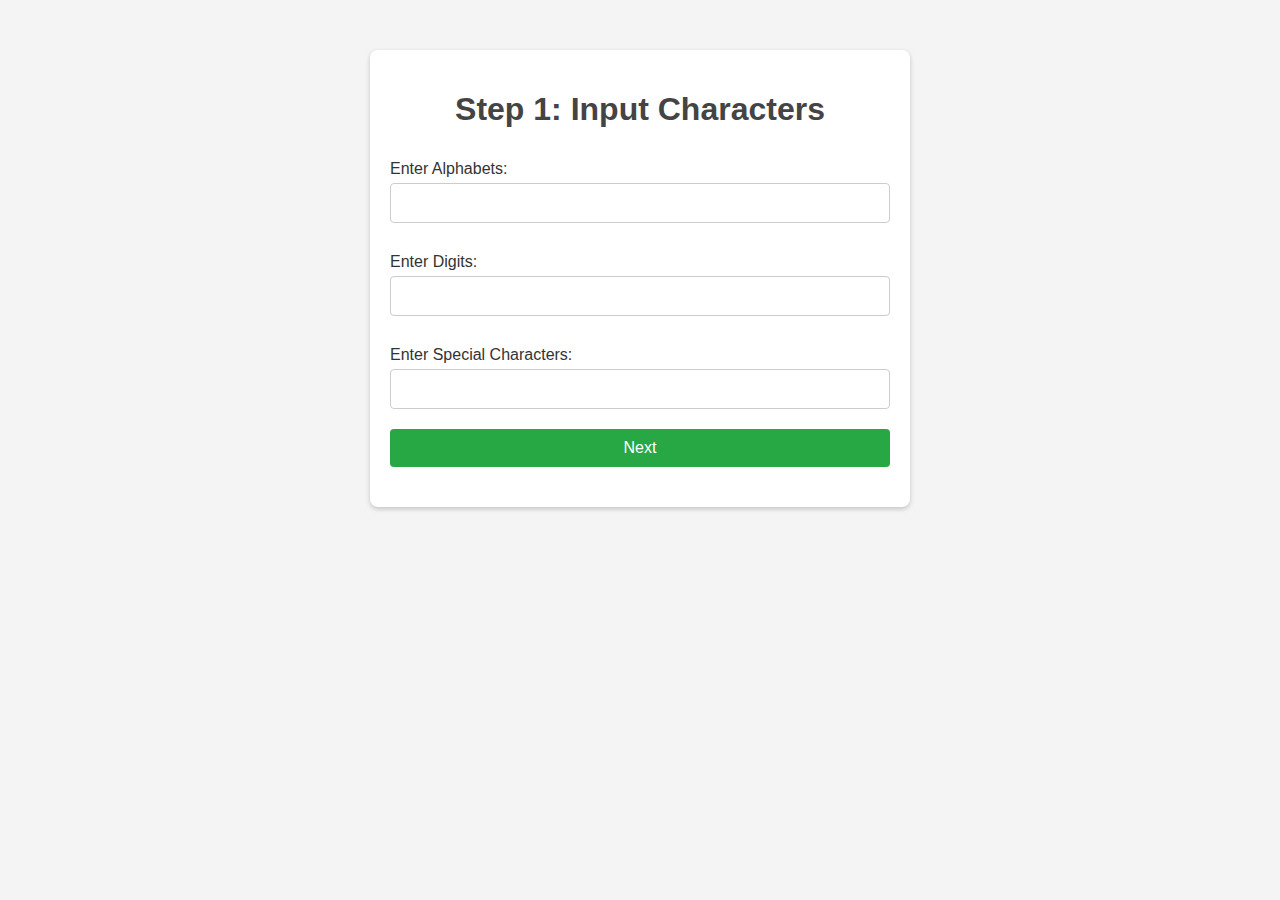
==== index.html @ d559f673 "Rename alphabets.html to index.html" ====
<!DOCTYPE html>
<html lang="en">
<head>
  <meta charset="UTF-8">
  <meta name="viewport" content="width=device-width, initial-scale=1.0">
  <title>Step 1: Input Characters</title>
  <link rel="stylesheet" href="style.css">
</head>
<body>
  <div class="container">
    <h1>Step 1: Input Characters</h1>
    <form action="numbers.html" method="GET">
      <label for="alphabets">Enter Alphabets:</label>
      <input type="text" id="alphabets" name="alphabets" required>
      
      <label for="digits">Enter Digits:</label>
      <input type="text" id="digits" name="digits" required>
      
      <label for="special">Enter Special Characters:</label>
      <input type="text" id="special" name="special" required>
      
      <button type="submit">Next</button>
    </form>
  </div>
</body>
</html>
---- style.css ----
body {
  font-family: Arial, sans-serif;
  margin: 0;
  padding: 0;
  background-color: #f4f4f4;
  color: #333;
}

.container {
  max-width: 500px;
  margin: 50px auto;
  padding: 20px;
  background: white;
  box-shadow: 0 2px 5px rgba(0, 0, 0, 0.2);
  border-radius: 8px;
}

h1, h2 {
  text-align: center;
  color: #444;
}

form {
  display: flex;
  flex-direction: column;
}

label {
  margin: 10px 0 5px;
}

input, button {
  padding: 10px;
  margin-bottom: 20px;
  border: 1px solid #ccc;
  border-radius: 4px;
  font-size: 16px;
}

button {
  background-color: #28a745;
  color: white;
  cursor: pointer;
  border: none;
}

button:hover {
  background-color: #218838;
}

#result {
  text-align: center;
  margin-top: 20px;
}

#password-output {
  font-weight: bold;
  color: #0056b3;
  word-break: break-word;
}
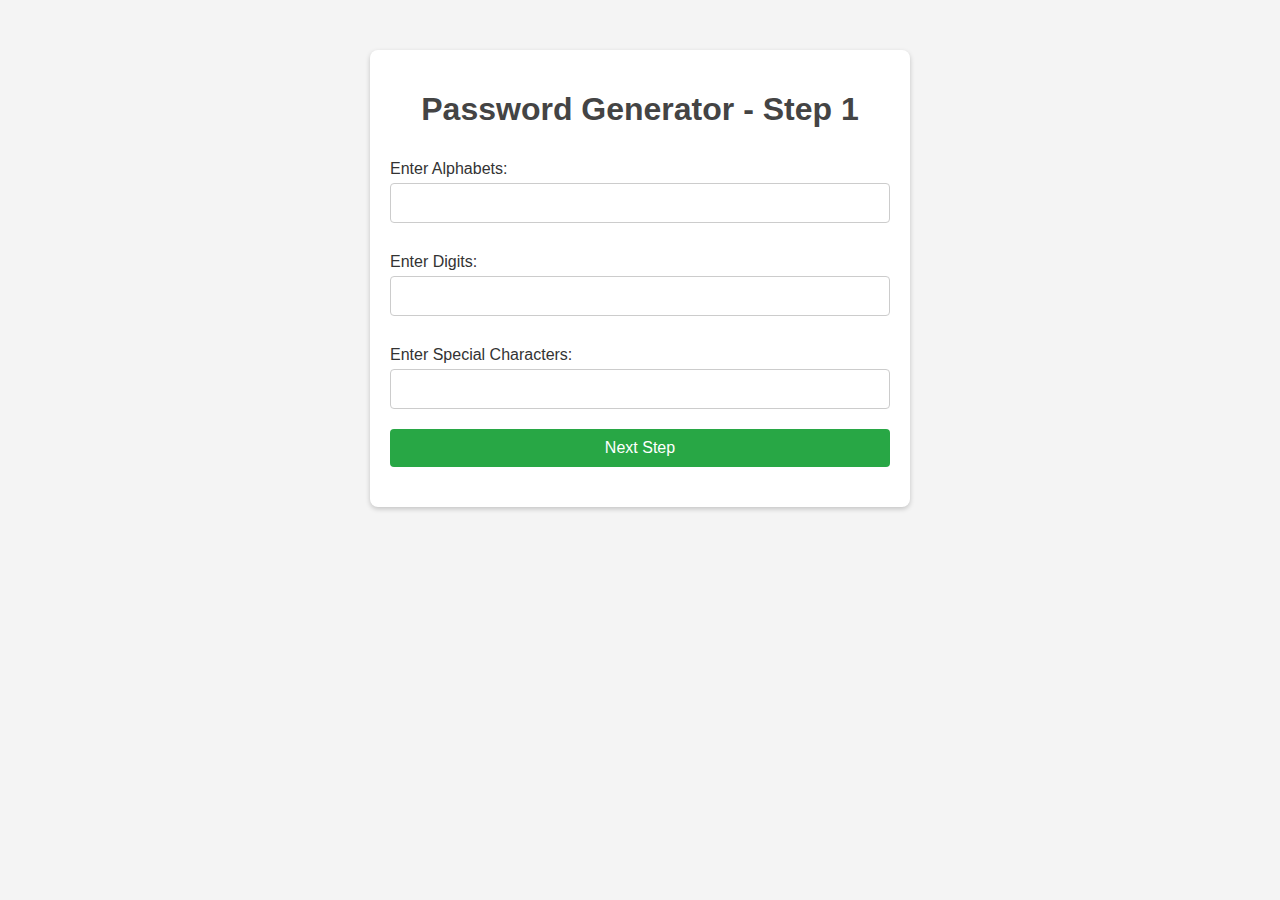
==== commit 9fea2f86: "Update index.html" ====
--- a/index.html
+++ b/index.html
@@ -3,13 +3,13 @@
 <head>
   <meta charset="UTF-8">
   <meta name="viewport" content="width=device-width, initial-scale=1.0">
-  <title>Step 1: Input Characters</title>
+  <title>Password Generator by Valemeno - Step 1</title>
   <link rel="stylesheet" href="style.css">
 </head>
 <body>
   <div class="container">
-    <h1>Step 1: Input Characters</h1>
-    <form action="numbers.html" method="GET">
+    <h1>Password Generator - Step 1</h1>
+    <form action="step2.html" method="GET">
       <label for="alphabets">Enter Alphabets:</label>
       <input type="text" id="alphabets" name="alphabets" required>
       
@@ -19,7 +19,7 @@
       <label for="special">Enter Special Characters:</label>
       <input type="text" id="special" name="special" required>
       
-      <button type="submit">Next</button>
+      <button type="submit">Next Step</button>
     </form>
   </div>
 </body>
